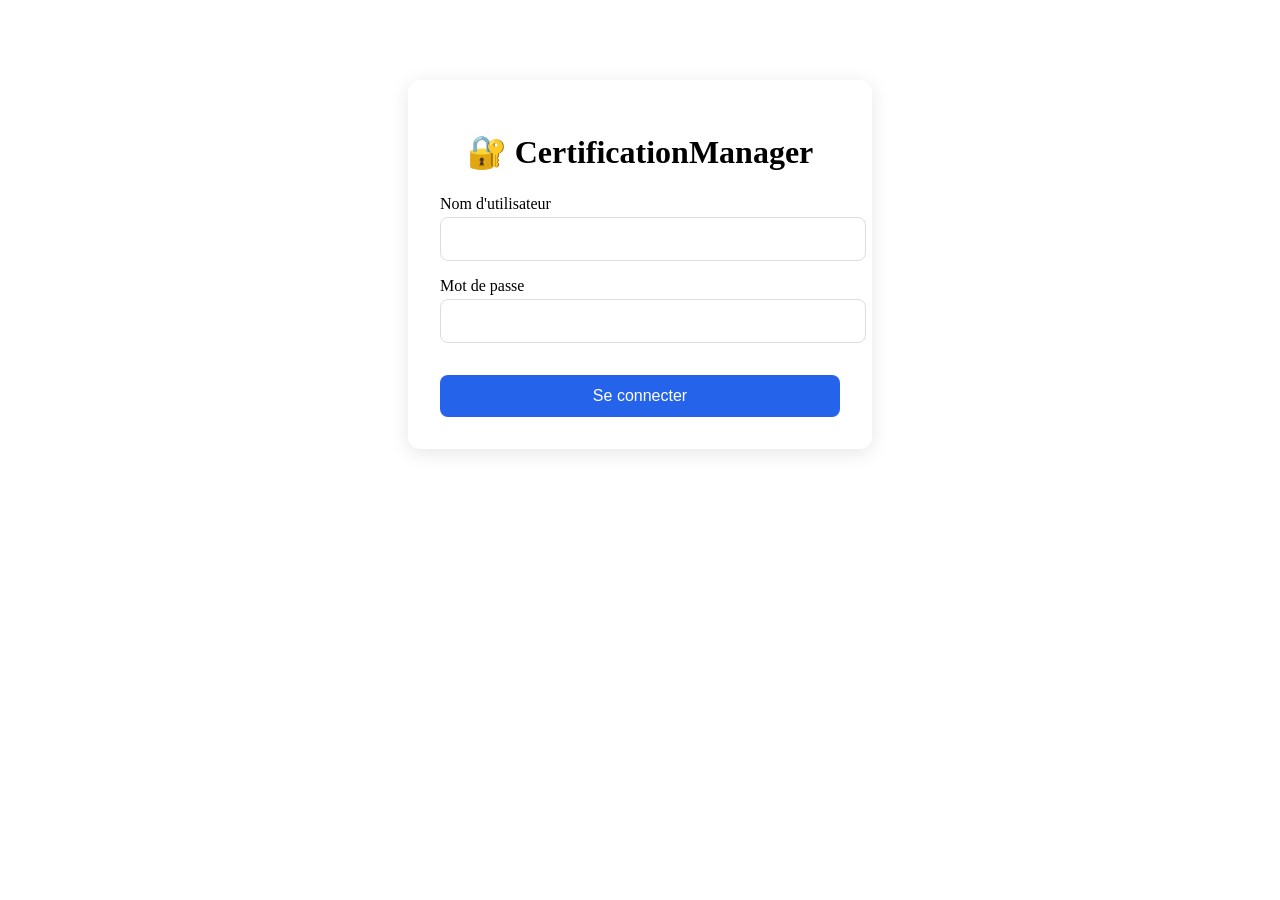
==== src/web/templates/login.html @ 3ed609e0 "feat: release v0.2.0 with auth, PKI automation, web v2 and test suite Deliver production-ready PKI m" ====
<!DOCTYPE html>
<html lang="fr">
<head>
    <meta charset="UTF-8">
    <meta name="viewport" content="width=device-width, initial-scale=1.0">
    <title>Connexion — CertificationManager</title>
    <link rel="stylesheet" href="/static/css/style.css">
    <style>
        .login-container {
            max-width: 400px;
            margin: 80px auto;
            padding: 2rem;
            background: var(--card-bg, #fff);
            border-radius: 12px;
            box-shadow: 0 4px 20px rgba(0,0,0,0.1);
        }
        .login-container h1 { text-align: center; margin-bottom: 1.5rem; }
        .login-container .form-group { margin-bottom: 1rem; }
        .login-container label { display: block; margin-bottom: 0.25rem; font-weight: 500; }
        .login-container input {
            width: 100%;
            padding: 0.75rem;
            border: 1px solid #ddd;
            border-radius: 8px;
            font-size: 1rem;
        }
        .login-container button {
            width: 100%;
            padding: 0.75rem;
            margin-top: 1rem;
            background: var(--primary, #2563eb);
            color: white;
            border: none;
            border-radius: 8px;
            font-size: 1rem;
            cursor: pointer;
        }
        .login-container button:hover { opacity: 0.9; }
        .error-msg { color: #dc2626; text-align: center; margin-top: 1rem; display: none; }
    </style>
</head>
<body>
    <div class="login-container">
        <h1>🔐 CertificationManager</h1>
        <form id="login-form">
            <div class="form-group">
                <label for="username">Nom d'utilisateur</label>
                <input type="text" id="username" name="username" required autocomplete="username">
            </div>
            <div class="form-group">
                <label for="password">Mot de passe</label>
                <input type="password" id="password" name="password" required autocomplete="current-password">
            </div>
            <button type="submit">Se connecter</button>
            <p class="error-msg" id="error-msg"></p>
        </form>
    </div>
    <script>
        document.getElementById('login-form').addEventListener('submit', async (e) => {
            e.preventDefault();
            const errorEl = document.getElementById('error-msg');
            errorEl.style.display = 'none';

            const formData = new URLSearchParams();
            formData.append('username', document.getElementById('username').value);
            formData.append('password', document.getElementById('password').value);

            try {
                const response = await fetch('/api/auth/login', {
                    method: 'POST',
                    headers: { 'Content-Type': 'application/x-www-form-urlencoded' },
                    body: formData,
                });
                const result = await response.json();

                if (response.ok && result.success) {
                    localStorage.setItem('auth_token', result.data.access_token);
                    localStorage.setItem('refresh_token', result.data.refresh_token);
                    localStorage.setItem('csrf_token', result.data.csrf_token);
                    localStorage.setItem('auth_user', JSON.stringify(result.data.user));
                    window.location.href = '/';
                } else {
                    errorEl.textContent = result.detail || 'Identifiants incorrects';
                    errorEl.style.display = 'block';
                }
            } catch {
                errorEl.textContent = 'Erreur de connexion au serveur';
                errorEl.style.display = 'block';
            }
        });
    </script>
</body>
</html>
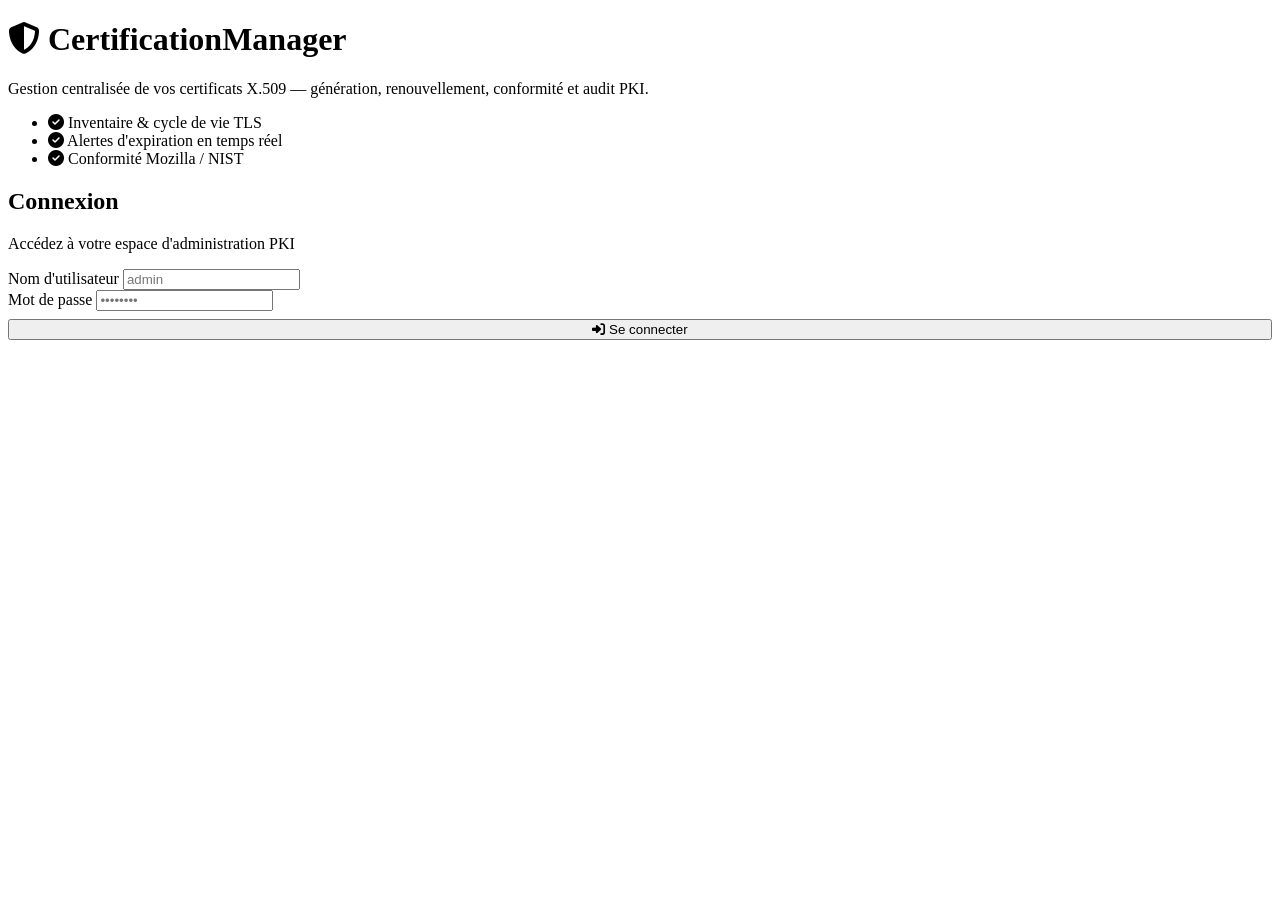
==== commit e8ce1844: "feat: UI v3, API v1 bulk/SSE, CLI formats and presentation seed data Refonte dashboard B2B (sidebar," ====
--- a/src/web/templates/login.html
+++ b/src/web/templates/login.html
@@ -4,56 +4,41 @@
     <meta charset="UTF-8">
     <meta name="viewport" content="width=device-width, initial-scale=1.0">
     <title>Connexion — CertificationManager</title>
+    <link rel="icon" href="/favicon.ico" type="image/svg+xml">
     <link rel="stylesheet" href="/static/css/style.css">
-    <style>
-        .login-container {
-            max-width: 400px;
-            margin: 80px auto;
-            padding: 2rem;
-            background: var(--card-bg, #fff);
-            border-radius: 12px;
-            box-shadow: 0 4px 20px rgba(0,0,0,0.1);
-        }
-        .login-container h1 { text-align: center; margin-bottom: 1.5rem; }
-        .login-container .form-group { margin-bottom: 1rem; }
-        .login-container label { display: block; margin-bottom: 0.25rem; font-weight: 500; }
-        .login-container input {
-            width: 100%;
-            padding: 0.75rem;
-            border: 1px solid #ddd;
-            border-radius: 8px;
-            font-size: 1rem;
-        }
-        .login-container button {
-            width: 100%;
-            padding: 0.75rem;
-            margin-top: 1rem;
-            background: var(--primary, #2563eb);
-            color: white;
-            border: none;
-            border-radius: 8px;
-            font-size: 1rem;
-            cursor: pointer;
-        }
-        .login-container button:hover { opacity: 0.9; }
-        .error-msg { color: #dc2626; text-align: center; margin-top: 1rem; display: none; }
-    </style>
+    <link rel="stylesheet" href="https://cdnjs.cloudflare.com/ajax/libs/font-awesome/6.4.0/css/all.min.css">
 </head>
 <body>
-    <div class="login-container">
-        <h1>🔐 CertificationManager</h1>
-        <form id="login-form">
-            <div class="form-group">
-                <label for="username">Nom d'utilisateur</label>
-                <input type="text" id="username" name="username" required autocomplete="username">
+    <div class="login-page">
+        <div class="login-hero">
+            <h1><i class="fas fa-shield-halved"></i> CertificationManager</h1>
+            <p>Gestion centralisée de vos certificats X.509 — génération, renouvellement, conformité et audit PKI.</p>
+            <ul class="login-hero-features">
+                <li><i class="fas fa-check-circle"></i> Inventaire & cycle de vie TLS</li>
+                <li><i class="fas fa-check-circle"></i> Alertes d'expiration en temps réel</li>
+                <li><i class="fas fa-check-circle"></i> Conformité Mozilla / NIST</li>
+            </ul>
+        </div>
+        <div class="login-panel">
+            <div class="login-card">
+                <h2>Connexion</h2>
+                <p class="subtitle">Accédez à votre espace d'administration PKI</p>
+                <form id="login-form" class="form">
+                    <div class="form-group">
+                        <label for="username">Nom d'utilisateur</label>
+                        <input type="text" id="username" name="username" required autocomplete="username" placeholder="admin">
+                    </div>
+                    <div class="form-group">
+                        <label for="password">Mot de passe</label>
+                        <input type="password" id="password" name="password" required autocomplete="current-password" placeholder="••••••••">
+                    </div>
+                    <button type="submit" class="btn btn-primary" style="width:100%; margin-top:8px;">
+                        <i class="fas fa-sign-in-alt"></i> Se connecter
+                    </button>
+                    <p class="login-error" id="error-msg" role="alert"></p>
+                </form>
             </div>
-            <div class="form-group">
-                <label for="password">Mot de passe</label>
-                <input type="password" id="password" name="password" required autocomplete="current-password">
-            </div>
-            <button type="submit">Se connecter</button>
-            <p class="error-msg" id="error-msg"></p>
-        </form>
+        </div>
     </div>
     <script>
         document.getElementById('login-form').addEventListener('submit', async (e) => {
